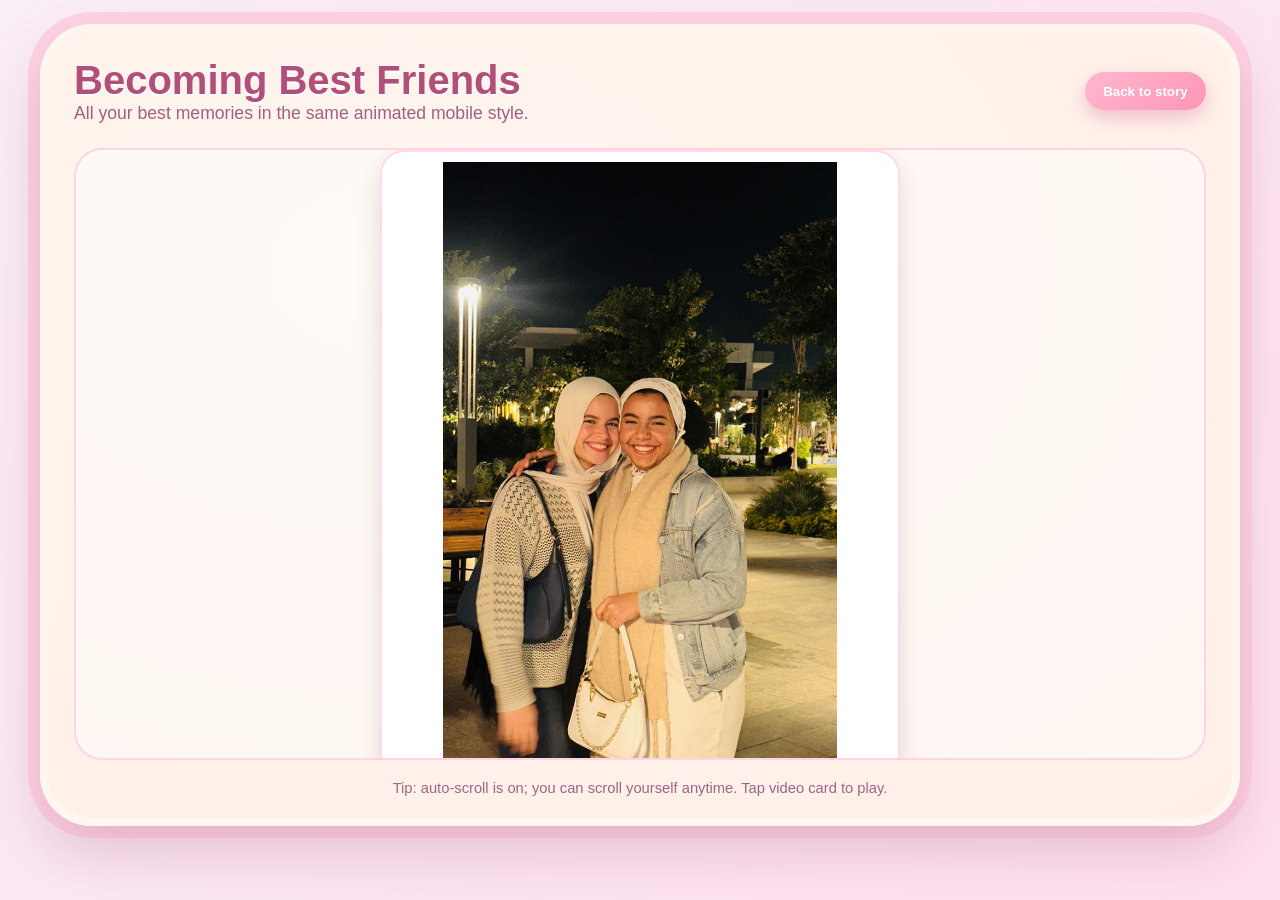
==== best-memories.html @ 870c53b0 "2" ====
<!DOCTYPE html>
<html lang="en">
<head>
  <meta charset="UTF-8" />
  <meta name="viewport" content="width=device-width, initial-scale=1.0" />
  <title>Becoming Best Friends</title>
  <style>
    * {
      box-sizing: border-box;
      margin: 0;
      padding: 0;
    }

    body {
      min-height: 100vh;
      font-family: "Quicksand", "Segoe UI", sans-serif;
      background: linear-gradient(135deg, #f9eef7 0%, #ffe0f0 100%);
      color: #7a3f66;
      padding: 24px;
      display: flex;
      justify-content: center;
      align-items: flex-start;
    }

    .page {
      width: min(1200px, 96vw);
      min-height: 86vh;
      background: radial-gradient(ellipse at 30% 30%, #fff6ef, #ffefe7);
      border-radius: 52px;
      border: 8px solid #fff7ef;
      box-shadow: 0 26px 56px rgba(183, 120, 152, 0.35), 0 0 0 12px #ffd3e2;
      padding: 26px 26px 22px;
      display: flex;
      flex-direction: column;
      gap: 18px;
      overflow: hidden;
    }

    .top {
      display: flex;
      justify-content: space-between;
      align-items: center;
      gap: 12px;
      flex-wrap: wrap;
    }

    h1 {
      font-size: clamp(1.4rem, 3.4vw, 2.5rem);
      color: #b14f7b;
      text-shadow: 0 2px 0 #fff;
    }

    .subtitle {
      color: #a35f7f;
      font-size: clamp(0.95rem, 2vw, 1.1rem);
    }

    .back {
      border: none;
      border-radius: 999px;
      padding: 0.7rem 1.15rem;
      background: linear-gradient(135deg, #ffb7cf, #ff95b7);
      color: #fff;
      font-weight: 700;
      cursor: pointer;
      box-shadow: 0 8px 18px rgba(215, 93, 145, 0.34);
      transition: transform 0.2s ease;
    }

    .back:hover {
      transform: translateY(-1px) scale(1.02);
    }

    .scroll-wrap {
      margin-top: 6px;
      background: rgba(255, 255, 255, 0.45);
      border: 2px solid rgba(255, 203, 224, 0.8);
      border-radius: 28px;
      padding: 16px;
      overflow-y: auto;
      overflow-x: hidden;
      max-height: min(68vh, 760px);
      scroll-snap-type: y proximity;
      -webkit-overflow-scrolling: touch;
      scrollbar-width: thin;
      scrollbar-color: #f6a4c6 #ffe3ef;
    }

    .cards {
      display: grid;
      gap: 16px;
      width: 100%;
      max-width: 520px;
      margin: 0 auto;
    }

    .card {
      width: 100%;
      background: #fff;
      border-radius: 24px;
      padding: 10px;
      box-shadow: 0 10px 24px rgba(0, 0, 0, 0.12);
      border: 2px solid rgba(255, 211, 229, 0.8);
      scroll-snap-align: start;
      animation: fadeIn 0.55s ease backwards, floatSoft 3.6s ease-in-out infinite;
    }

    .card:nth-child(2) { animation-delay: 0.08s, 0.6s; }
    .card:nth-child(3) { animation-delay: 0.16s, 1.2s; }
    .card:nth-child(4) { animation-delay: 0.24s, 1.8s; }
    .card:nth-child(5) { animation-delay: 0.32s, 2.4s; }
    .card:nth-child(6) { animation-delay: 0.40s, 3s; }

    .card img,
    .card video {
      width: 100%;
      height: auto;
      max-height: 78vh;
      object-fit: contain;
      border-radius: 16px;
      display: block;
      background: #fff;
    }

    .hint {
      text-align: center;
      color: #9f6483;
      font-size: 0.92rem;
      margin-top: 2px;
    }

    @keyframes fadeIn {
      from {
        opacity: 0;
      }
      to {
        opacity: 1;
      }
    }

    @keyframes floatSoft {
      0%, 100% {
        transform: translateY(0);
      }
      50% {
        transform: translateY(-10px);
      }
    }

    @media (max-width: 640px) {
      body {
        padding: 12px;
      }

      .page {
        border-radius: 32px;
        padding: 18px 14px 14px;
      }

      .scroll-wrap {
        max-height: 72vh;
      }
    }
  </style>
</head>
<body>
  <main class="page">
    <div class="top">
      <div>
        <h1>Becoming Best Friends</h1>
        <p class="subtitle">All your best memories in the same animated mobile style.</p>
      </div>
      <button class="back" onclick="window.location.href='./index.html?view=folders'">Back to story</button>
    </div>

    <section class="scroll-wrap" id="scrollWrap" aria-label="Best friends memories cards">
      <div class="cards">
        <article class="card"><img src="./best_1.jpeg" alt="Best memory 1"></article>
        <article class="card"><img src="./best_2.jpeg" alt="Best memory 2"></article>
        <article class="card"><img src="./best_3.jpeg" alt="Best memory 3"></article>
        <article class="card"><img src="./best_4.jpeg" alt="Best memory 4"></article>
        <article class="card"><img src="./best_5.jpeg" alt="Best memory 5"></article>
        <article class="card">
          <video controls playsinline preload="metadata">
            <source src="./best_video.mp4" type="video/mp4" />
          </video>
        </article>
      </div>
    </section>

    <p class="hint">Tip: auto-scroll is on; you can scroll yourself anytime. Tap video card to play.</p>
  </main>

  <script>
    const scroller = document.getElementById("scrollWrap");
    let direction = 1;
    let lastFrame = 0;
    let holdUntil = performance.now() + 1200;
    let lastUserAction = performance.now();

    function markUserAction(extraPause = 2600) {
      const now = performance.now();
      lastUserAction = now;
      holdUntil = Math.max(holdUntil, now + extraPause);
    }

    function autoScrollLoop(ts) {
      if (!lastFrame) {
        lastFrame = ts;
      }

      const dt = (ts - lastFrame) / 1000;
      lastFrame = ts;

      const maxScroll = scroller.scrollHeight - scroller.clientHeight;
      const canAutoScroll = maxScroll > 0 && ts >= holdUntil && ts - lastUserAction > 250;

      if (canAutoScroll) {
        scroller.scrollTop += direction * 20 * dt;

        if (scroller.scrollTop >= maxScroll - 2) {
          scroller.scrollTop = maxScroll;
          direction = -1;
          holdUntil = ts + 1200;
        } else if (scroller.scrollTop <= 2) {
          scroller.scrollTop = 0;
          direction = 1;
          holdUntil = ts + 1200;
        }
      }

      requestAnimationFrame(autoScrollLoop);
    }

    ["wheel", "touchstart", "touchmove", "pointerdown", "mousedown", "keydown"].forEach((eventName) => {
      scroller.addEventListener(eventName, () => markUserAction(), { passive: true });
    });

    requestAnimationFrame(autoScrollLoop);
  </script>
</body>
</html>
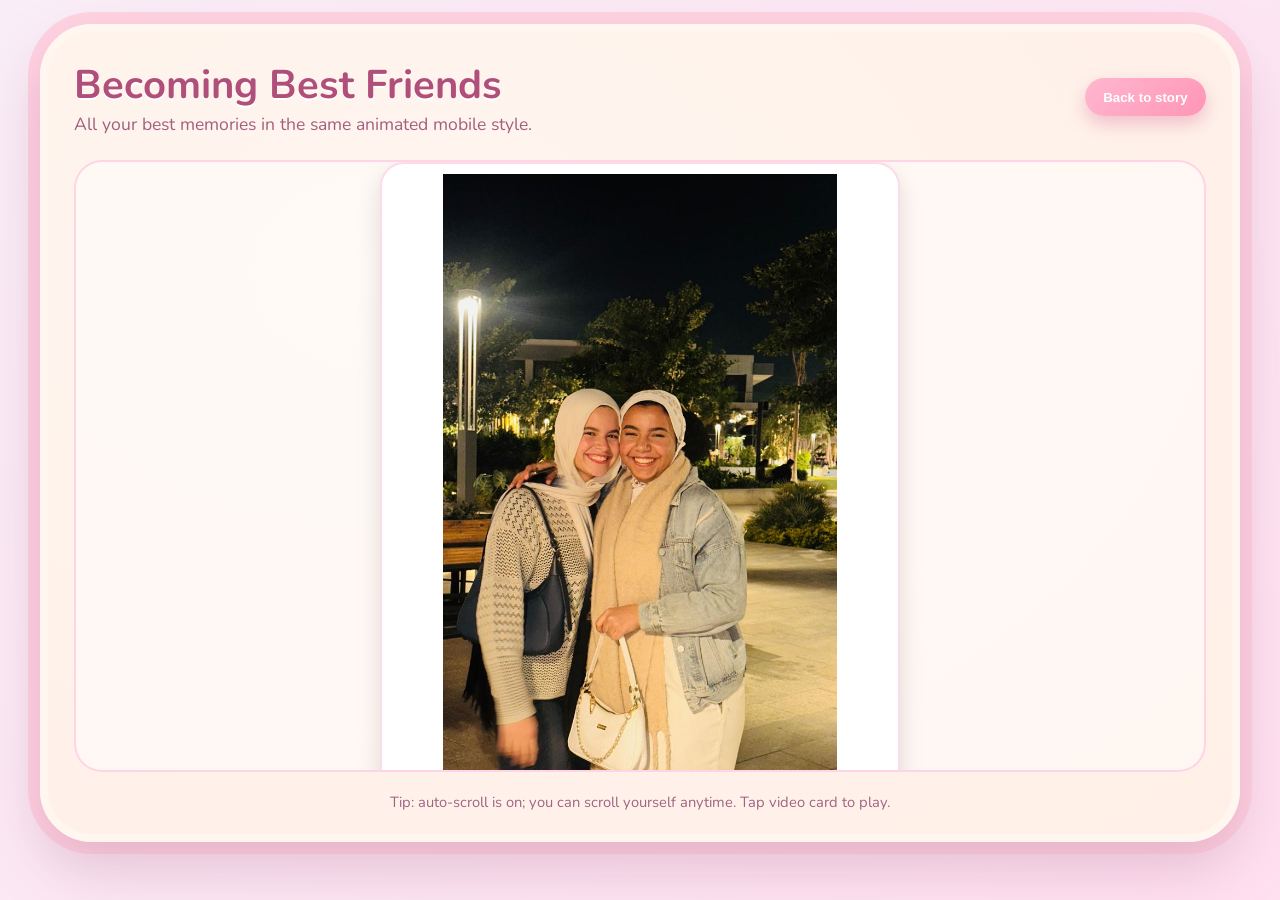
==== commit 4f49ea14: "3" ====
--- a/best-memories.html
+++ b/best-memories.html
@@ -4,6 +4,9 @@
   <meta charset="UTF-8" />
   <meta name="viewport" content="width=device-width, initial-scale=1.0" />
   <title>Becoming Best Friends</title>
+  <link rel="preconnect" href="https://fonts.googleapis.com" />
+  <link rel="preconnect" href="https://fonts.gstatic.com" crossorigin />
+  <link href="https://fonts.googleapis.com/css2?family=Nunito:wght@500;700;800&display=swap" rel="stylesheet" />
   <style>
     * {
       box-sizing: border-box;
@@ -13,7 +16,7 @@
 
     body {
       min-height: 100vh;
-      font-family: "Quicksand", "Segoe UI", sans-serif;
+      font-family: "Nunito", "Segoe UI", "Trebuchet MS", sans-serif;
       background: linear-gradient(135deg, #f9eef7 0%, #ffe0f0 100%);
       color: #7a3f66;
       padding: 24px;
